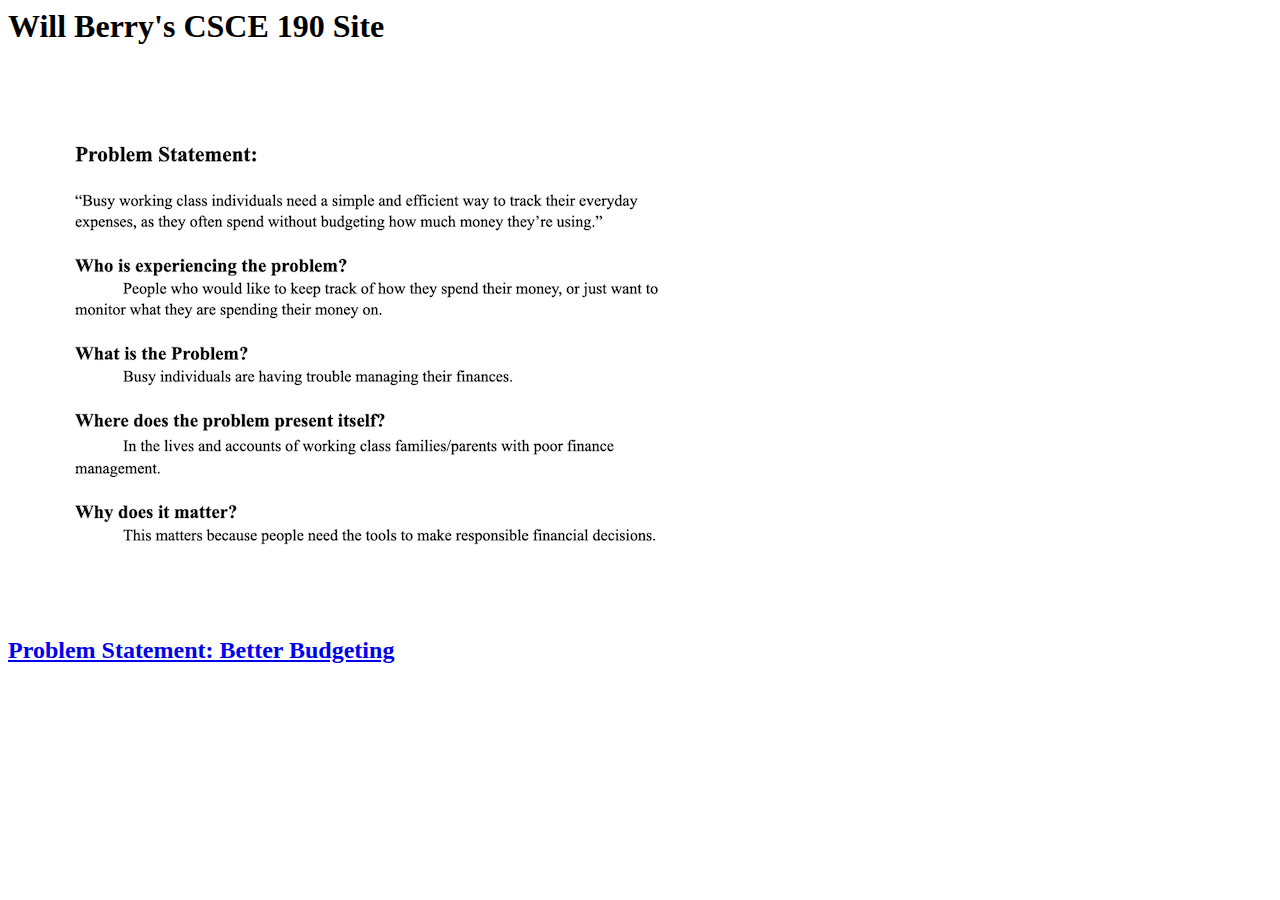
==== index.html @ c8c9accf "Add files via upload" ====
<DOCTYPE html>
<html>
    <head>
        <title> CSCE 190: William Berry</title>
    </head>
    <body>
        <h1> Will Berry's CSCE 190 Site</h1>
    
        <section class="assignment">
            <a href="files/Problem Statement.pdf"><img src="images/Prob-Statement.png"></a>
            <section class="ass-details">
                <a href="files/Problem Statement.pdf"><h2>Problem Statement: Better Budgeting</h2></a>
                <p>
                   
                </p>
            </section>
        </section>
    </body>
</html>
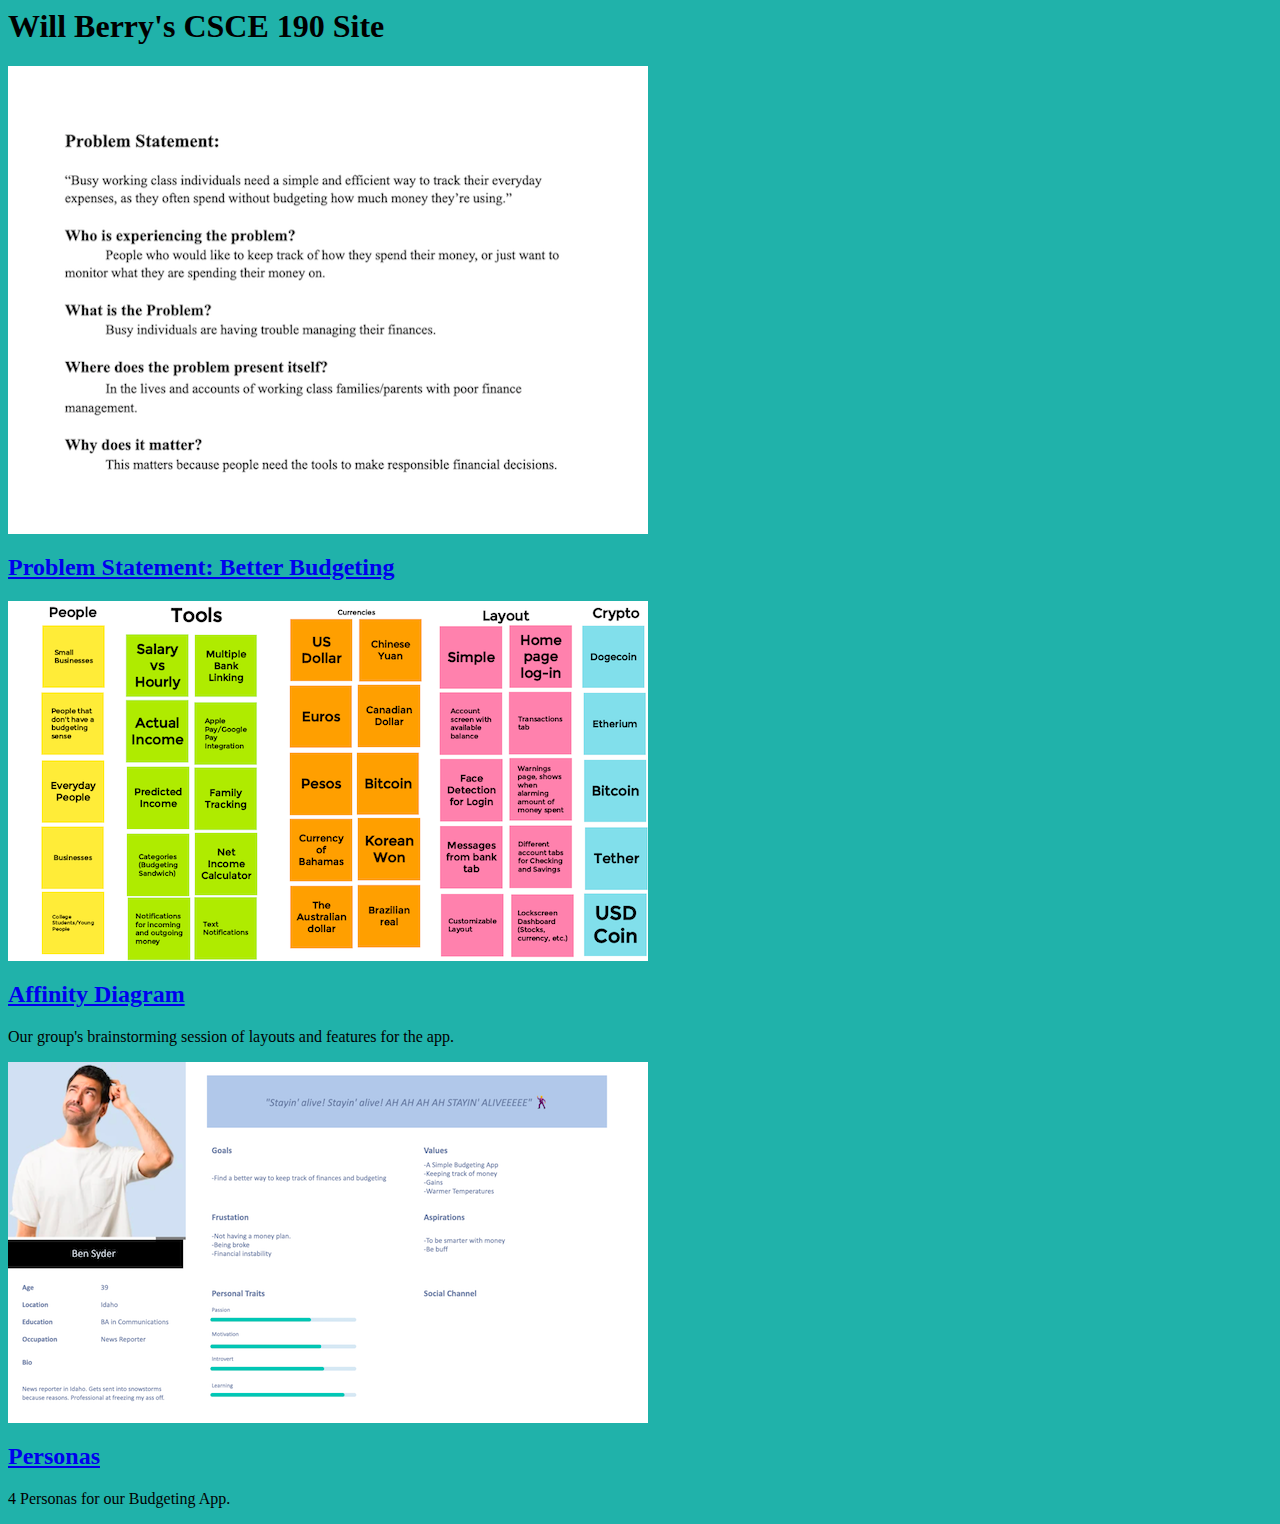
==== commit f76ab6b6: "Add files via upload" ====
--- a/index.html
+++ b/index.html
@@ -2,10 +2,12 @@
 <html>
     <head>
         <title> CSCE 190: William Berry</title>
+        <link rel="stylesheet" href="styles.css">
     </head>
     <body>
         <h1> Will Berry's CSCE 190 Site</h1>
-    
+        
+        <!--Problem Statement Assignment-->
         <section class="assignment">
             <a href="files/Problem Statement.pdf"><img src="images/Prob-Statement.png"></a>
             <section class="ass-details">
@@ -15,5 +17,25 @@
                 </p>
             </section>
         </section>
+
+        <!--Affinity Diagram Assignment-->
+        <section class="assignment">
+            <a href="files/bbb-affinity-diagram.pdf"><img src="images/bbb-affinity-diagram.png"></a>
+            <section class="ass-details">
+                <a href="files/bbb-affinity-diagram.pdf"><h2>Affinity Diagram</h2></a>
+                <p>
+                   Our group's brainstorming session of layouts and features for the app.
+                </p>
+            </section>
+        </section>
+
+        <!--Persona Assignment-->
+        <section class="assignment">
+            <a href="files/Personas.pdf"><img src="images/mypersona.png"></a>
+            <section class="ass-details">
+                <a href="files/Personas.pdf"><h2>Personas</h2></a>
+                <p>
+                   4 Personas for our Budgeting App.
+                </p>
     </body>
 </html>--- a/styles.css
+++ b/styles.css
@@ -0,0 +1,3 @@
+body {
+    background:lightseagreen
+}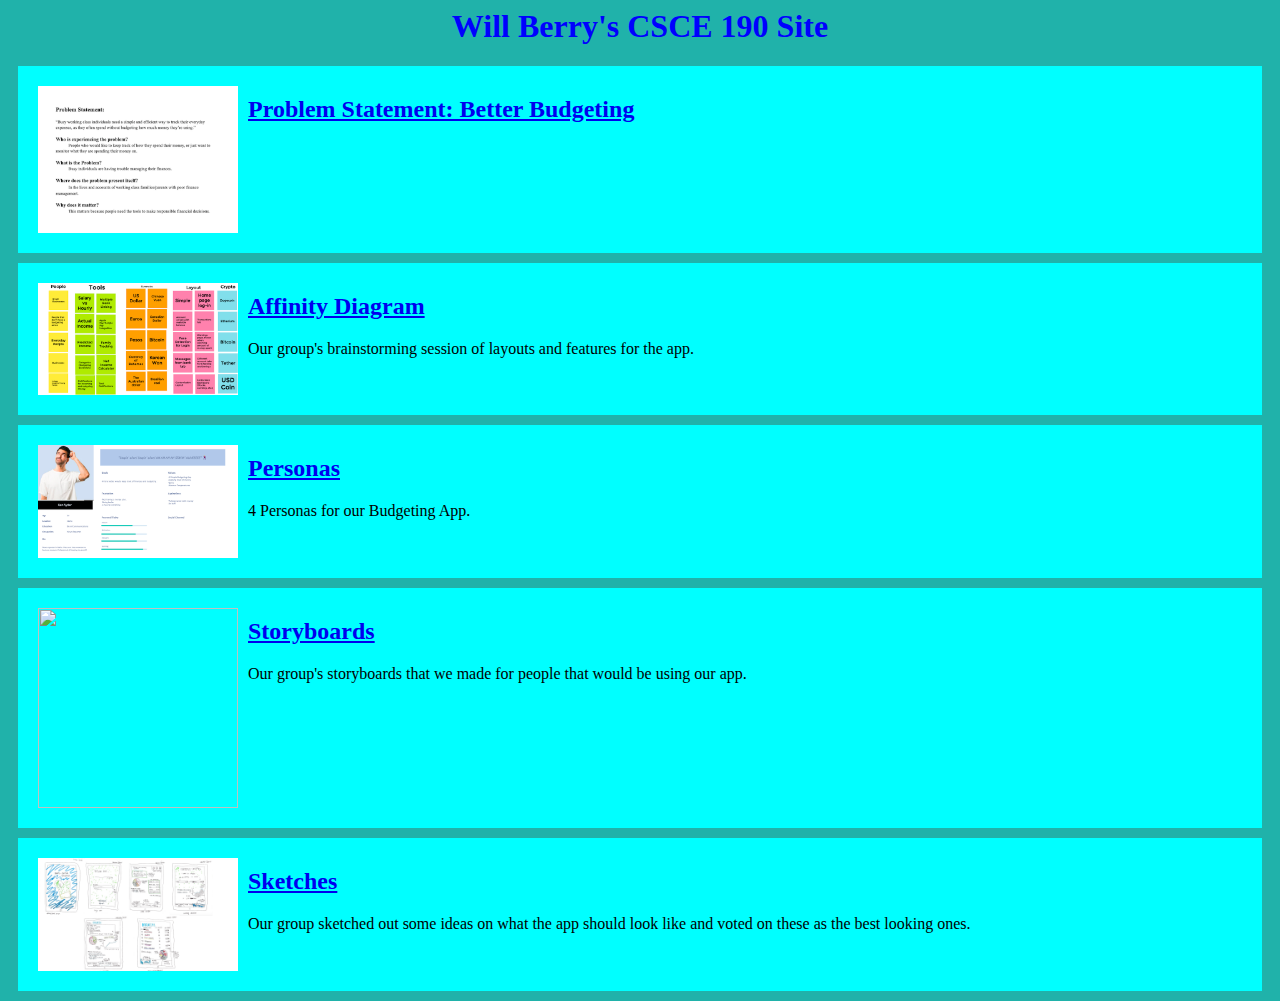
==== commit 8e8c9f92: "Add files via upload" ====
--- a/index.html
+++ b/index.html
@@ -1,41 +1,66 @@
 <DOCTYPE html>
-<html>
-    <head>
-        <title> CSCE 190: William Berry</title>
-        <link rel="stylesheet" href="styles.css">
-    </head>
-    <body>
-        <h1> Will Berry's CSCE 190 Site</h1>
-        
-        <!--Problem Statement Assignment-->
-        <section class="assignment">
-            <a href="files/Problem Statement.pdf"><img src="images/Prob-Statement.png"></a>
-            <section class="ass-details">
-                <a href="files/Problem Statement.pdf"><h2>Problem Statement: Better Budgeting</h2></a>
-                <p>
-                   
-                </p>
+    <html>
+        <head>
+            <title> CSCE 190: William Berry</title>
+            <link rel="stylesheet" href="styles.css">
+        </head>
+        <body>
+            <h1> Will Berry's CSCE 190 Site</h1>
+            
+            <!--Problem Statement Assignment-->
+            <section class="assignment">
+                <a href="files/Problem Statement.pdf"><img src="images/Prob-Statement.png"></a>
+                <section class="ass-details">
+                    <a href="files/Problem Statement.pdf"><h2>Problem Statement: Better Budgeting</h2></a>
+                    <p>
+                       
+                    </p>
+                </section>
             </section>
-        </section>
+    
+            <!--Affinity Diagram Assignment-->
+            <section class="assignment">
+                <a href="files/bbb-affinity-diagram.pdf"><img src="images/bbb-affinity-diagram.png"></a>
+                <section class="ass-details">
+                    <a href="files/bbb-affinity-diagram.pdf"><h2>Affinity Diagram</h2></a>
+                    <p>
+                       Our group's brainstorming session of layouts and features for the app.
+                    </p>
+                </section>
+            </section>
+    
+            <!--Persona Assignment-->
+            <section class="assignment">
+                <a href="files/Personas.pdf"><img src="images/mypersona.png"></a>
+                <section class="ass-details">
+                    <a href="files/Personas.pdf"><h2>Personas</h2></a>
+                    <p>
+                       4 Personas for our Budgeting App.
+                    </p>
+                </section>
+            </section>
 
-        <!--Affinity Diagram Assignment-->
-        <section class="assignment">
-            <a href="files/bbb-affinity-diagram.pdf"><img src="images/bbb-affinity-diagram.png"></a>
-            <section class="ass-details">
-                <a href="files/bbb-affinity-diagram.pdf"><h2>Affinity Diagram</h2></a>
-                <p>
-                   Our group's brainstorming session of layouts and features for the app.
-                </p>
+            <!--Storyboards Assignment-->
+            <section class="assignment">
+                <a href="files/Storyboards.pdf"><img src="images/Storyboards.jpg"></a>
+                <section class="ass-details">
+                    <a href="files/Storyboards.pdf"><h2>Storyboards</h2></a>
+                    <p>
+                       Our group's storyboards that we made for people that would be using our app.
+                    </p>
+                </section>
             </section>
-        </section>
 
-        <!--Persona Assignment-->
-        <section class="assignment">
-            <a href="files/Personas.pdf"><img src="images/mypersona.png"></a>
-            <section class="ass-details">
-                <a href="files/Personas.pdf"><h2>Personas</h2></a>
-                <p>
-                   4 Personas for our Budgeting App.
-                </p>
-    </body>
-</html>+            <!--Sketches-->
+            <section class="assignment">
+                <a href="files/sketches.png"><img src="images/Sketches.png"></a>
+                <section class="ass-details">
+                    <a href="files/sketches.png"><h2>Sketches</h2></a>
+                    <p>
+                       Our group sketched out some ideas on what the app should look like and voted on these as the best looking ones.
+                    </p>
+                </section>
+            </section>
+            
+        </body>
+    </html>--- a/styles.css
+++ b/styles.css
@@ -1,3 +1,25 @@
 body {
     background:lightseagreen
+}
+
+.assignment {
+    display:flex;
+    padding:10px;
+    margin: 10px;
+    background:aqua;
+}
+
+.assignment img {
+    width: 200px;
+    padding: 10px;
+}
+
+h1 {
+    color:blue;
+    text-align:center;
+}
+
+head {
+    color:aqua;
+    text-align:center;
 }